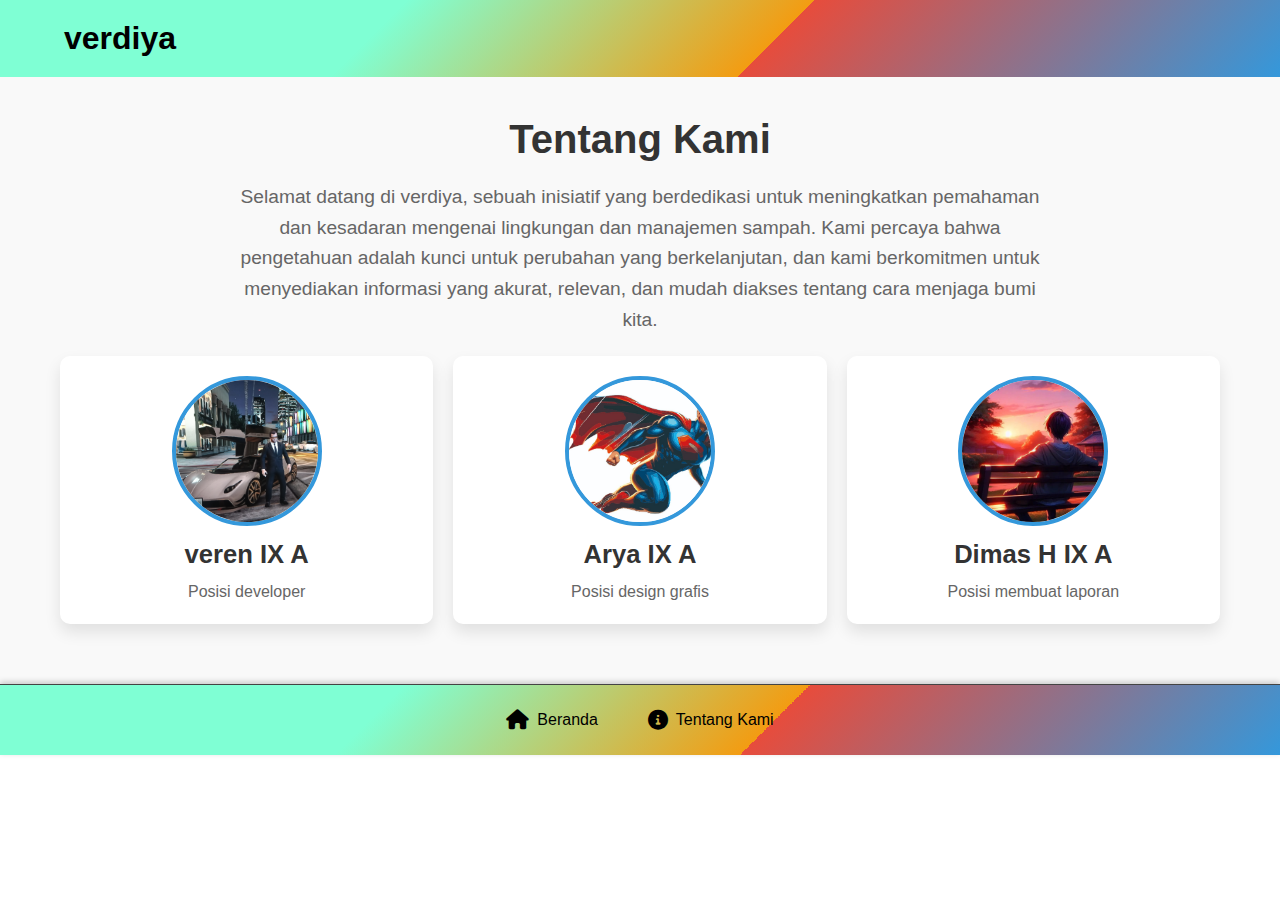
==== aboutme.html @ 6e22990b "Add files via upload" ====
<!DOCTYPE html>
<html lang="en">

<head>
    <meta charset="UTF-8">
    <meta name="viewport" content="width=device-width, initial-scale=1.0">
    <title>Tentang Kami</title>
    <link rel="icon" href="IMG-20240908-WA0000.jpg">
    <link rel="stylesheet" href="https://cdnjs.cloudflare.com/ajax/libs/font-awesome/6.0.0-beta3/css/all.min.css">
    <style>
        /* Global Styles */
        * {
            margin: 0;
            padding: 0;
            box-sizing: border-box;
            font-family: 'Poppins', sans-serif;
        }

        /* Header Container */
        header {
            background: linear-gradient(135deg, #7FFFD4 30%, #f39c12 60%, #e74c3c 30%, #3498db 100%);
            padding: 20px 0;
            box-shadow: 0 4px 12px rgba(0, 0, 0, 0.1);
        }

        .header-container {
            width: 90%;
            max-width: 1200px;
            margin: 0 auto;
            display: flex;
            align-items: center;
            justify-content: space-between;
        }

        /* Navbar Dibawah Styles */
        .navbar-dibawah {
            display: flex;
            justify-content: center;
            align-items: center;
            gap: 20px;
            background: linear-gradient(135deg, #7FFFD4 30%, #f39c12 60%, #e74c3c 30%, #3498db 100%);
            padding: 15px 0;
            box-shadow: 0 -2px 6px rgba(0, 0, 0, 0.2);
            border-top: 1px solid #444;
        }

        .navbar-dibawah a {
            color: #000;
            text-decoration: none;
            font-size: 16px;
            display: flex;
            align-items: center;
            gap: 8px;
            transition: color 0.3s ease, transform 0.3s ease, background-color 0.3s ease;
            padding: 10px 15px;
            border-radius: 5px;
        }

        .navbar-dibawah i {
            font-size: 20px;
            color: #000;
        }

        .navbar-dibawah a:hover {
            color: #ffffff;
            background-color: #555;
            transform: scale(1.05);
        }

        /* Tentang Kami Styles */
        .about-section {
            padding: 40px 0;
            background-color: #f9f9f9;
            text-align: center;
        }

        .about-section h2 {
            font-size: 2.5em;
            margin-bottom: 20px;
            color: #333;
        }

        .about-section p {
            font-size: 1.2em;
            line-height: 1.6;
            color: #666;
            max-width: 800px;
            margin: 0 auto;
        }

        .team-container {
            display: grid;
            grid-template-columns: repeat(auto-fit, minmax(280px, 1fr));
            gap: 20px;
            max-width: 1200px;
            margin: 0 auto;
            padding: 20px;
        }

        .team-member {
            background: #fff;
            border-radius: 10px;
            box-shadow: 0 8px 16px rgba(0, 0, 0, 0.1);
            overflow: hidden;
            transition: transform 0.3s ease, box-shadow 0.3s ease;
            text-align: center;
            position: relative;
            padding: 20px;
        }

        .team-member img {
            border-radius: 50%;
            width: 150px;
            height: 150px;
            object-fit: cover;
            margin-bottom: 10px;
            border: 4px solid #3498db;
            /* Border untuk efek modern */
            transition: border-color 0.3s ease;
        }

        .team-member h3 {
            font-size: 1.6em;
            margin-bottom: 10px;
            color: #333;
        }

        .team-member p {
            font-size: 1em;
            color: #666;
        }

        .team-member:hover {
            transform: translateY(-10px);
            box-shadow: 0 12px 24px rgba(0, 0, 0, 0.2);
        }

        .team-member:hover img {
            border-color: #e74c3c;
            /* Ganti warna border saat hover */
        }

        /* Media Query untuk Perangkat Mobile */
        @media (max-width: 768px) {
            .navbar-dibawah {
                gap: 15px;
            }

            .navbar-dibawah a {
                font-size: 14px;
            }

            .navbar-dibawah i {
                font-size: 18px;
            }

            .about-section h2 {
                font-size: 2em;
            }

            .about-section p {
                font-size: 1em;
            }

            .team-member {
                width: 100%;
                max-width: 320px;
            }
        }
    </style>
</head>

<body>
    <header>
        <div class="header-container">
            <h1>verdiya</h1>
        </div>
    </header>
    <section id="tentang-kami" class="about-section">
        <h2>Tentang Kami</h2>
        <p>Selamat datang di verdiya, sebuah inisiatif yang berdedikasi untuk meningkatkan pemahaman
            dan kesadaran mengenai lingkungan dan manajemen sampah. Kami percaya bahwa pengetahuan adalah kunci untuk
            perubahan yang berkelanjutan, dan kami berkomitmen untuk menyediakan informasi yang akurat, relevan, dan
            mudah diakses tentang cara menjaga bumi kita.</p>

        <div class="team-container">
            <div class="team-member">
                <img src="IMG20240529172158.jpg" alt="Foto Profil 1">
                <h3>veren IX A </h3>
                <p>Posisi developer</p>
            </div>
            <div class="team-member">
                <img src="IMG-20240908-WA0001.jpg" alt="Foto Profil 2">
                <h3>Arya IX A</h3>
                <p>Posisi design grafis</p>
            </div>
            <div class="team-member">
                <img src="IMG-20240907-WA0001.jpg" alt="Foto Profil 3">
                <h3>Dimas H IX A</h3>
                <p>Posisi membuat laporan</p>
            </div>
        </div>
    </section>
    <div class="navbar-dibawah">
        <a href="index.html"><i class="fas fa-home"></i> Beranda</a>
        <a href="#tentang-kami"><i class="fas fa-info-circle"></i> Tentang Kami</a>
    </div>


</body>

</html>
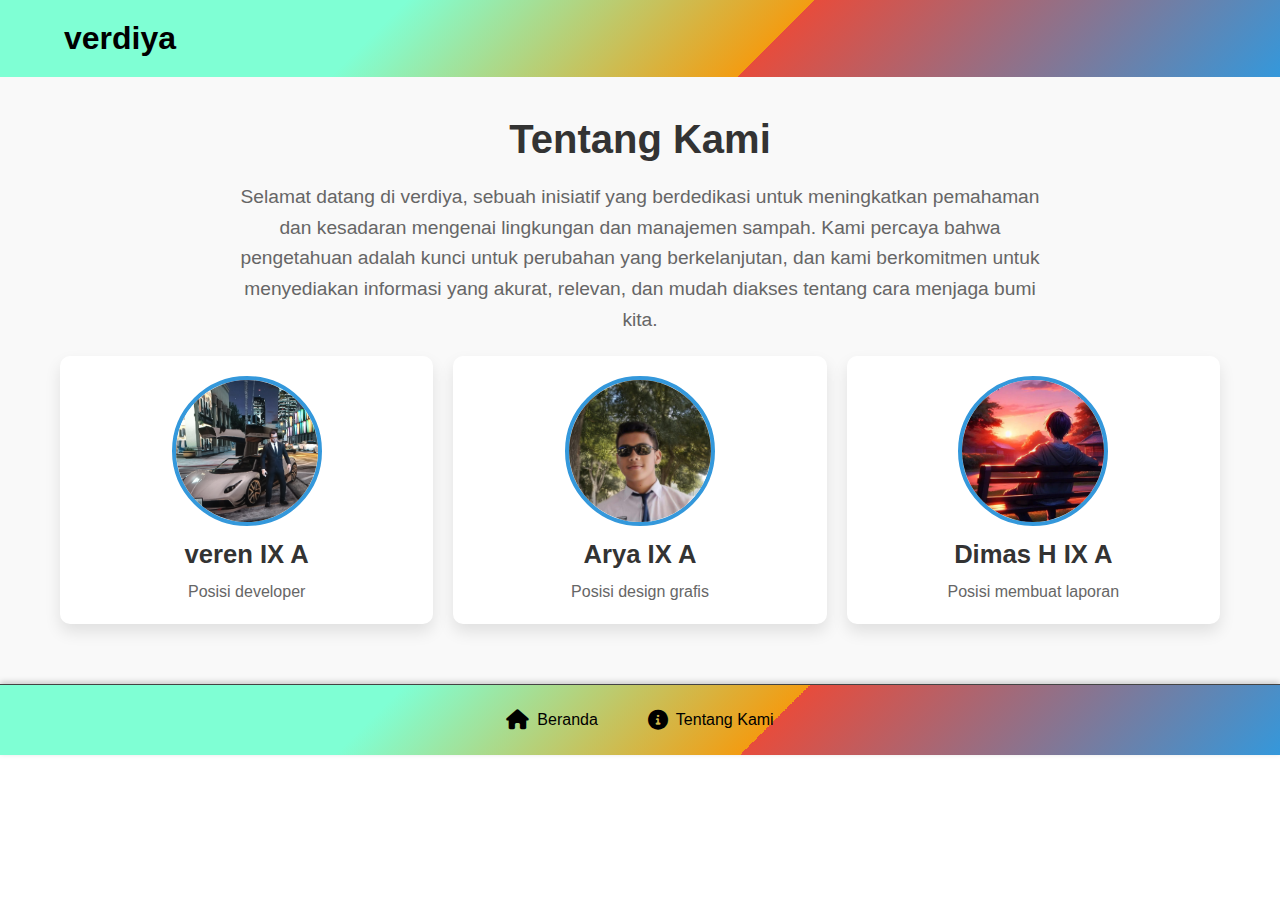
==== commit 8838664c: "Update aboutme.html" ====
--- a/aboutme.html
+++ b/aboutme.html
@@ -190,7 +190,7 @@
                 <p>Posisi developer</p>
             </div>
             <div class="team-member">
-                <img src="IMG-20240908-WA0001.jpg" alt="Foto Profil 2">
+                <img src="IMG-20240906-WA0005.jpg" alt="Foto Profil 2">
                 <h3>Arya IX A</h3>
                 <p>Posisi design grafis</p>
             </div>
@@ -209,4 +209,4 @@
 
 </body>
 
-</html>+</html>
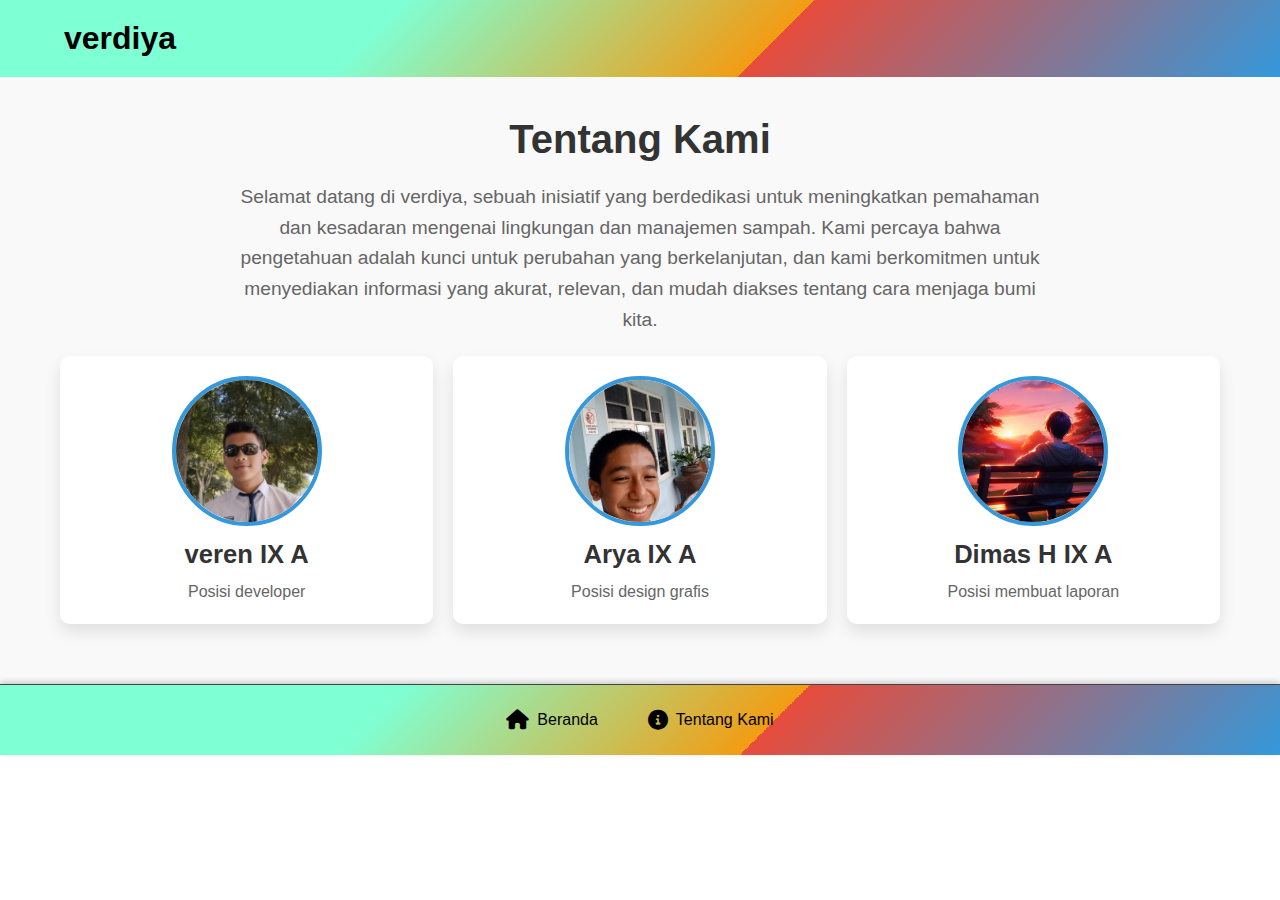
==== commit dcabf018: "Update aboutme.html" ====
--- a/aboutme.html
+++ b/aboutme.html
@@ -185,12 +185,12 @@
 
         <div class="team-container">
             <div class="team-member">
-                <img src="IMG20240529172158.jpg" alt="Foto Profil 1">
+                <img src="IMG-20240906-WA0005.jpg" alt="Foto Profil 1">
                 <h3>veren IX A </h3>
                 <p>Posisi developer</p>
             </div>
             <div class="team-member">
-                <img src="IMG-20240906-WA0005.jpg" alt="Foto Profil 2">
+                <img src="IMG-20240908-WA0003.jpg" alt="Foto Profil 2">
                 <h3>Arya IX A</h3>
                 <p>Posisi design grafis</p>
             </div>
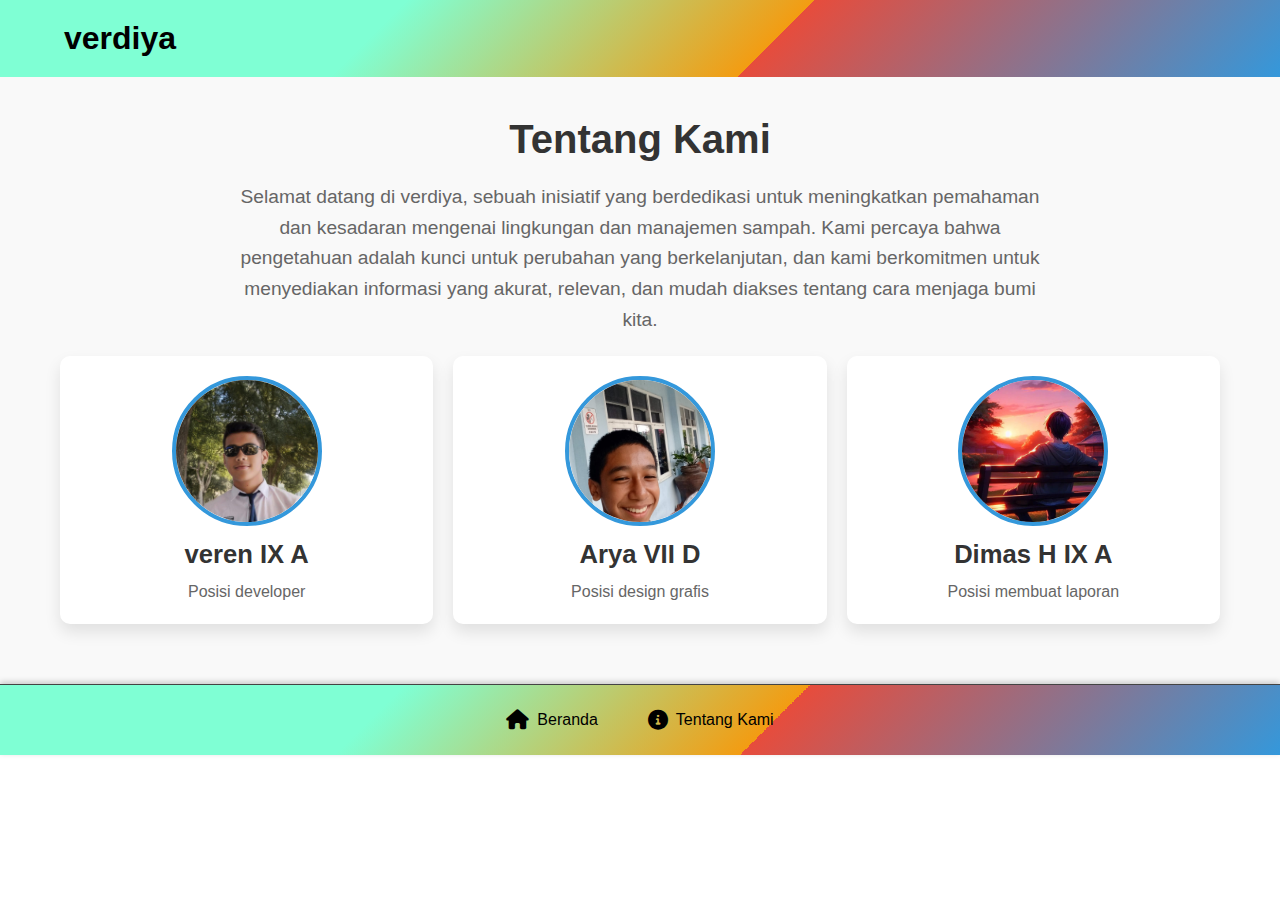
==== commit 699df58a: "Update aboutme.html" ====
--- a/aboutme.html
+++ b/aboutme.html
@@ -191,7 +191,7 @@
             </div>
             <div class="team-member">
                 <img src="IMG-20240908-WA0003.jpg" alt="Foto Profil 2">
-                <h3>Arya IX A</h3>
+                <h3>Arya VII D</h3>
                 <p>Posisi design grafis</p>
             </div>
             <div class="team-member">
